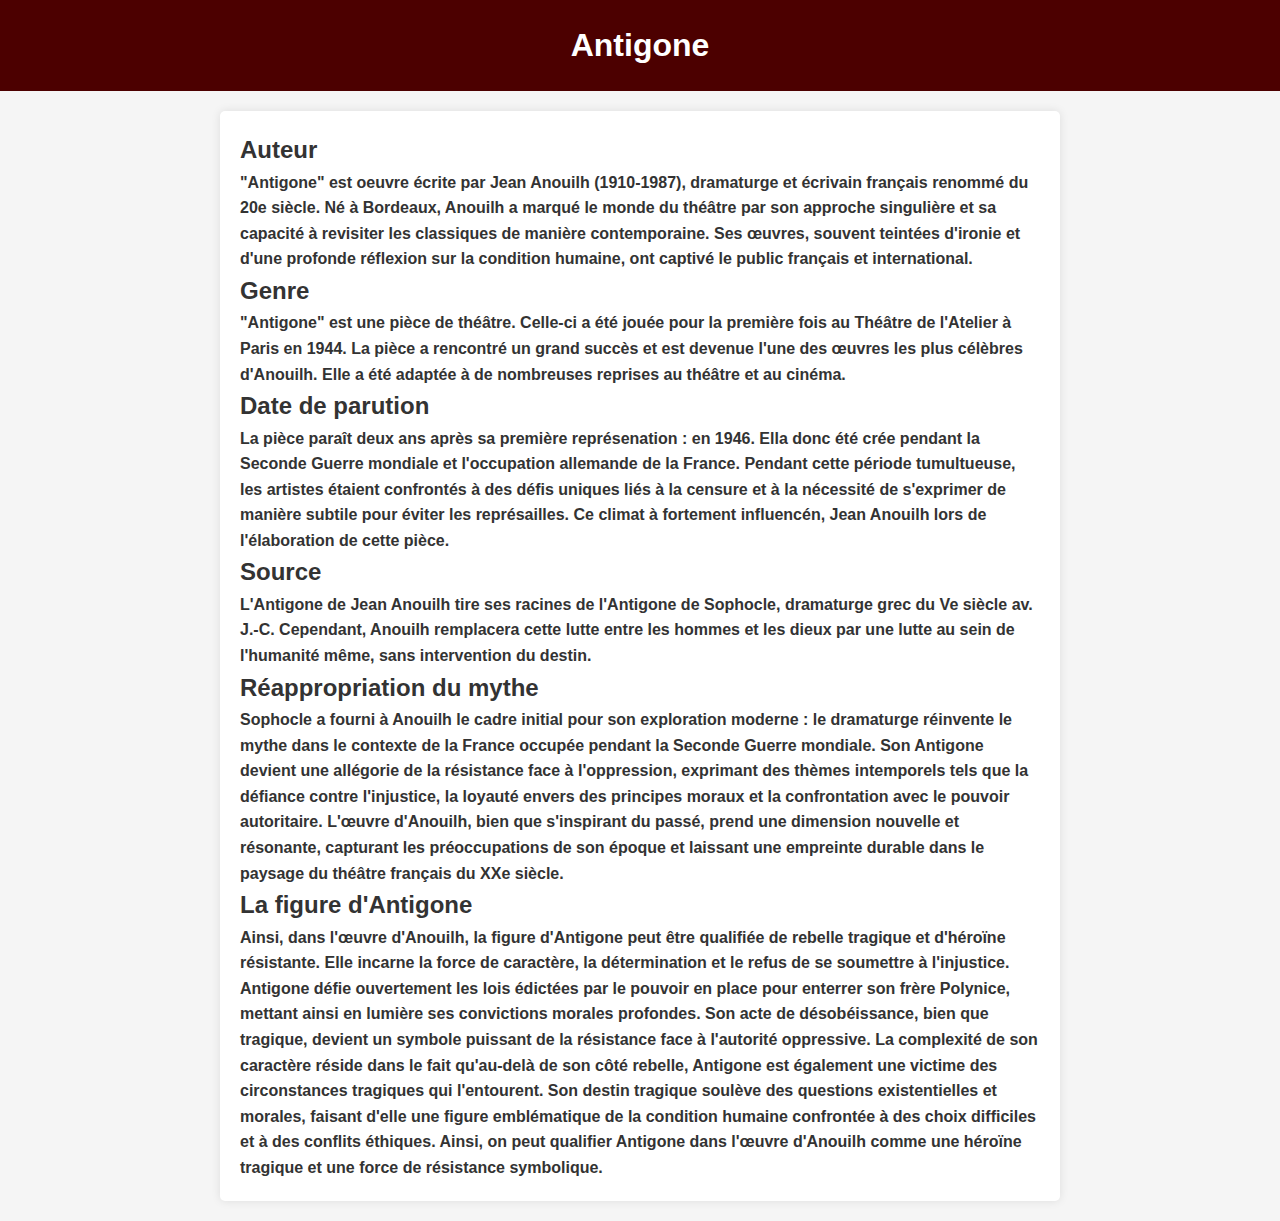
==== Anouilh.html @ 03aeebbd "Add files via upload" ====
<!DOCTYPE html>
<html lang="fr">

<head>
    <meta charset="utf-8">
    <meta name="viewport" content="width=device-width, initial-scale=1.0">
    <title>Antigone d'Anouilh</title>
    <link rel="stylesheet" type="text/css" href="style.css">
</head>

<body>

    <header>
        <h1> <b>Antigone</h1>
    </header>

    <main>

        <section>
            <h2>Auteur</h2>
            <p> "Antigone" est oeuvre écrite par Jean Anouilh (1910-1987), dramaturge et écrivain français renommé du 20e siècle. Né à Bordeaux, Anouilh a marqué le monde du théâtre par son approche singulière et sa capacité à revisiter les classiques de manière contemporaine. Ses œuvres, souvent teintées d'ironie et d'une profonde réflexion sur la condition humaine, ont captivé le public français et international.</p>
        </section>

        <section>
            <h2>Genre</h2>
            <p> "Antigone" est une pièce de théâtre. Celle-ci a été jouée pour la première fois au Théâtre de l'Atelier à Paris en 1944. La pièce a rencontré un grand succès et est devenue l'une des œuvres les plus célèbres d'Anouilh. Elle a été adaptée à de nombreuses reprises au théâtre et au cinéma. </p>
        </section>

        <section>
            <h2>Date de parution</h2>
            <p> La pièce paraît deux ans après sa première représenation : en 1946. Ella donc été crée pendant la Seconde Guerre mondiale et l'occupation allemande de la France. Pendant cette période tumultueuse, les artistes étaient confrontés à des défis uniques liés à la censure et à la nécessité de s'exprimer de manière subtile pour éviter les représailles. Ce climat à fortement influencén, Jean Anouilh lors de l'élaboration de cette pièce.
        </section>

        <section>
            <h2>Source</h2>
            <p> L'Antigone de Jean Anouilh tire ses racines de l'Antigone de Sophocle, dramaturge grec du Ve siècle av. J.-C. Cependant, Anouilh remplacera cette lutte entre les hommes et les dieux par une lutte au sein de l'humanité même, sans intervention du destin. </p>
        </section>

        <section>
           <h2> Réappropriation du mythe </h2> 
           <p>  Sophocle a fourni à Anouilh le cadre initial pour son exploration moderne : le dramaturge réinvente le mythe dans le contexte de la France occupée pendant la Seconde Guerre mondiale. Son Antigone devient une allégorie de la résistance face à l'oppression, exprimant des thèmes intemporels tels que la défiance contre l'injustice, la loyauté envers des principes moraux et la confrontation avec le pouvoir autoritaire. L'œuvre d'Anouilh, bien que s'inspirant du passé, prend une dimension nouvelle et résonante, capturant les préoccupations de son époque et laissant une empreinte durable dans le paysage du théâtre français du XXe siècle.</p>

        </section>

        <section>
            <h2> La figure d'Antigone </h2>
            <p> Ainsi, dans l'œuvre d'Anouilh, la figure d'Antigone peut être qualifiée de rebelle tragique et d'héroïne résistante. Elle incarne la force de caractère, la détermination et le refus de se soumettre à l'injustice. Antigone défie ouvertement les lois édictées par le pouvoir en place pour enterrer son frère Polynice, mettant ainsi en lumière ses convictions morales profondes. Son acte de désobéissance, bien que tragique, devient un symbole puissant de la résistance face à l'autorité oppressive. La complexité de son caractère réside dans le fait qu'au-delà de son côté rebelle, Antigone est également une victime des circonstances tragiques qui l'entourent. Son destin tragique soulève des questions existentielles et morales, faisant d'elle une figure emblématique de la condition humaine confrontée à des choix difficiles et à des conflits éthiques. Ainsi, on peut qualifier Antigone dans l'œuvre d'Anouilh comme une héroïne tragique et une force de résistance symbolique. </p>
        </section>

</body>

</html>
---- style.css ----
/* Reset des marges et des paddings */
body, h1, h2, h3, p {
    margin: 0;
    padding: 0;
}

body {
    font-family: 'Arial', sans-serif;
    line-height: 1.6;
    color: #333;
    background-color: #f5f5f5;
}

header {
    background-color: #4c0000; /* Bordeaux foncé */
    color: #fff; /* Texte en blanc pour contraste */
    text-align: center;
    padding: 20px;
}

#logo img {
    max-width: 100%;
}

#title {
    margin-top: 10px; /* Espacement entre le logo et le titre */
}

nav {
    background-color: #4c0000; /* Bordeaux foncé */
    color: #fff;
    text-align: center;
}

.scrollmenu {
    overflow: auto;
    white-space: nowrap;
    display: inline-block;
}

.scrollmenu a {
    display: inline-block;
    padding: 14px 16px;
    color: #fff;
    text-decoration: none;
}

.scrollmenu a:hover {
    background-color: #333; /* Légère teinte plus foncée au survol */
}

main {
    max-width: 800px;
    margin: 20px auto;
    padding: 20px;
    background-color: #fff;
    border-radius: 5px;
    box-shadow: 0 0 10px rgba(0, 0, 0, 0.1);
}

#image-section img {
    max-width: 100%;
    height: auto;
    border-radius: 5px;
    display: block;
    margin: 0 auto; /* Centre l'image horizontalement */
}

#content-section {
    margin-top: 20px; /* Espacement entre l'image et le contenu */
}

h3 {
    color: #4c0000; /* Bordeaux foncé */
    margin-bottom: 10px;
}

h4 {
    color: #4c0000; /* Bordeaux foncé */
    margin-bottom: 5px;
}

iframe {
    max-width: 100%;
    display: block;
    margin: 0 auto; /* Centre la vidéo horizontalement */
}

footer {
    background-color: #4c0000; /* Bordeaux foncé */
    color: #fff;
    text-align: center;
    padding: 10px;
    position: fixed;
    bottom: 0;
    width: 100%;
}

footer a {
    color: #fff; /* Couleur du texte pour les liens dans le footer */
    text-decoration: none;
    margin: 0 10px; /* Espacement entre les liens dans le footer */
}

footer a:hover {
    text-decoration: underline;
}
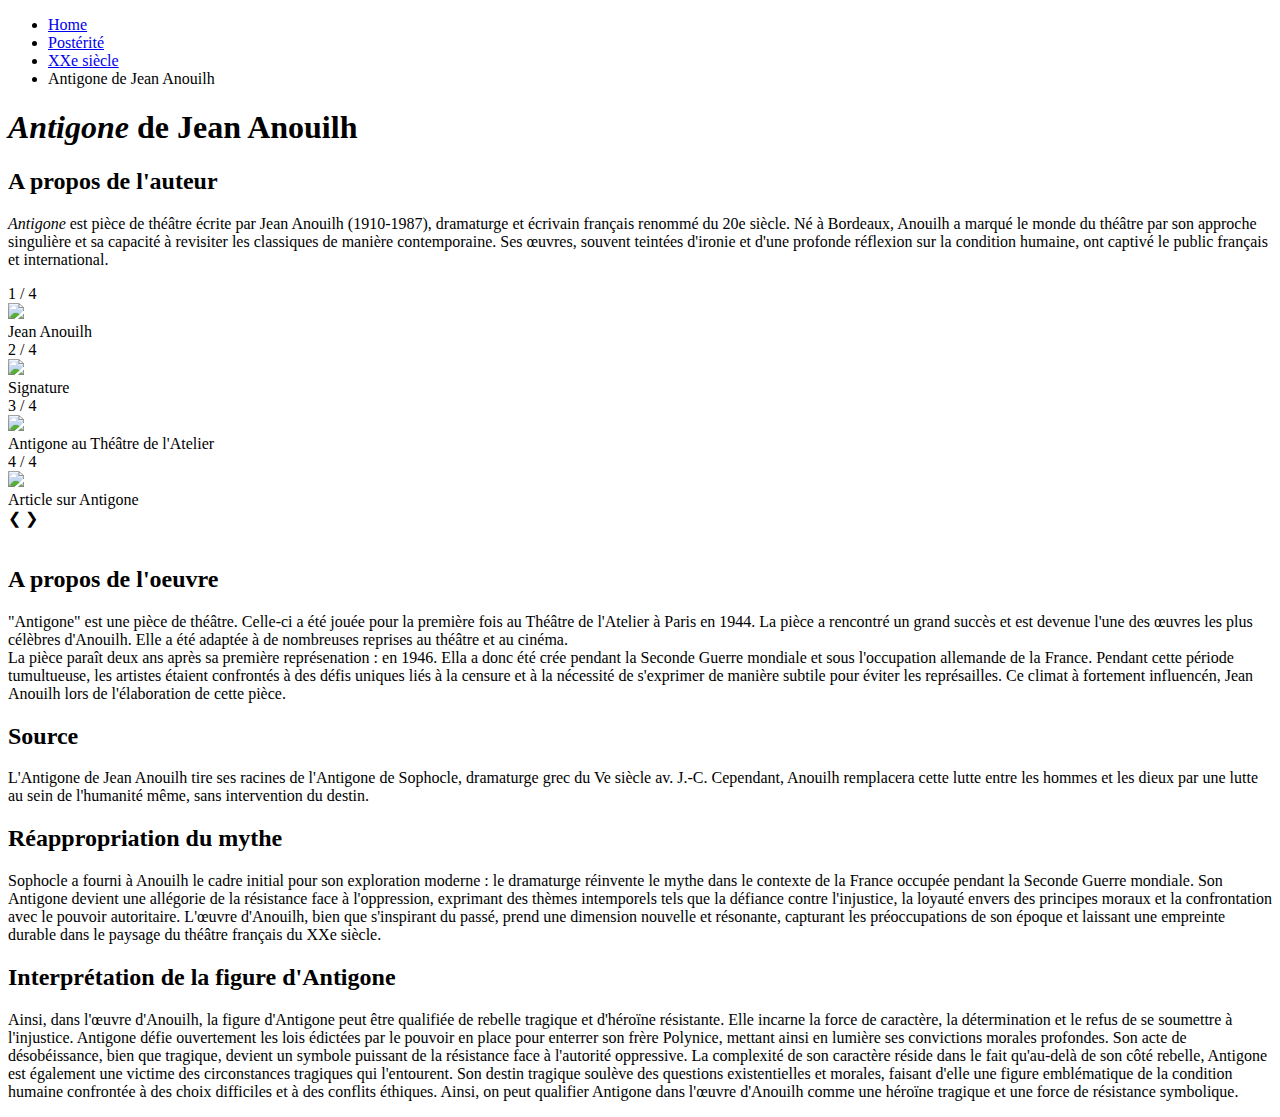
==== commit 05a70d32: "Add files via upload" ====
--- a/Anouilh.html
+++ b/Anouilh.html
@@ -5,47 +5,90 @@
     <meta charset="utf-8">
     <meta name="viewport" content="width=device-width, initial-scale=1.0">
     <title>Antigone d'Anouilh</title>
-    <link rel="stylesheet" type="text/css" href="style.css">
-</head>
+    <link rel="stylesheet" type="text/css" href="C:\Users\julte\OneDrive\Bureau\progetto-antigonologie-terwagne\Style\itemstyle.css">
+    <script src="C:\Users\julte\OneDrive\Bureau\progetto-antigonologie-terwagne\JS\script.js"></script>
+    
+    <ul class="breadcrumb">
+    <li><a href="C:\Users\julte\OneDrive\Bureau\progetto-antigonologie-terwagne\index.html">Home</a></li>
+    <li><a href="# Postérité">Postérité</a></li>
+    <li><a href="C:\Users\julte\OneDrive\Bureau\progetto-antigonologie-terwagne\XXsiècle.html"> XXe siècle</a></li>
+    <li>Antigone de Jean Anouilh</li>
+    </ul>
+
+<head/>
 
 <body>
-
-    <header>
-        <h1> <b>Antigone</h1>
+    <header class="header"> 
+        <div id= "title">
+        <h1 class= "main-title"> <em>Antigone</em> de Jean Anouilh</h1>
+        </div>
     </header>
 
+    
     <main>
 
-        <section>
-            <h2>Auteur</h2>
-            <p> "Antigone" est oeuvre écrite par Jean Anouilh (1910-1987), dramaturge et écrivain français renommé du 20e siècle. Né à Bordeaux, Anouilh a marqué le monde du théâtre par son approche singulière et sa capacité à revisiter les classiques de manière contemporaine. Ses œuvres, souvent teintées d'ironie et d'une profonde réflexion sur la condition humaine, ont captivé le public français et international.</p>
+        <section class="content-section">
+            <h2> A propos de l'auteur</h2>
+            <p> <em>Antigone</em> est pièce de théâtre écrite par Jean Anouilh (1910-1987), dramaturge et écrivain français renommé du 20e siècle. Né à Bordeaux, Anouilh a marqué le monde du théâtre par son approche singulière et sa capacité à revisiter les classiques de manière contemporaine. Ses œuvres, souvent teintées d'ironie et d'une profonde réflexion sur la condition humaine, ont captivé le public français et international.</p>
         </section>
 
-        <section>
-            <h2>Genre</h2>
-            <p> "Antigone" est une pièce de théâtre. Celle-ci a été jouée pour la première fois au Théâtre de l'Atelier à Paris en 1944. La pièce a rencontré un grand succès et est devenue l'une des œuvres les plus célèbres d'Anouilh. Elle a été adaptée à de nombreuses reprises au théâtre et au cinéma. </p>
-        </section>
+        <div class="slideshow-container">
 
-        <section>
-            <h2>Date de parution</h2>
-            <p> La pièce paraît deux ans après sa première représenation : en 1946. Ella donc été crée pendant la Seconde Guerre mondiale et l'occupation allemande de la France. Pendant cette période tumultueuse, les artistes étaient confrontés à des défis uniques liés à la censure et à la nécessité de s'exprimer de manière subtile pour éviter les représailles. Ce climat à fortement influencén, Jean Anouilh lors de l'élaboration de cette pièce.
-        </section>
+            <div class="mySlides fade">
+            <div class="numbertext">1 / 4</div>
+            <img src="C:\Users\julte\OneDrive\Bureau\progetto-antigonologie-terwagne\Img\640px-Anouilh_1940_3.jpg" style="width:100%">
+            <div class="text">Jean Anouilh</div>
+        </div>
 
-        <section>
+            <div class="mySlides fade">
+            <div class="numbertext">2 / 4</div>
+            <img src="C:\Users\julte\OneDrive\Bureau\progetto-antigonologie-terwagne\Img\338px-Jean_Anouilh_Signature.svg.png" style="width:100%">
+            <div class="text">Signature</div>
+        </div>
+
+            <div class="mySlides fade">
+            <div class="numbertext">3 / 4</div>
+            <img src="C:\Users\julte\OneDrive\Bureau\progetto-antigonologie-terwagne\Img\Recueil_sur__Antigone__de_Jean_Anouilh_-_btv1b10515961d_(11_of_68).jpg" style="width:100%">
+            <div class="text">Antigone au Théâtre de l'Atelier</div>
+         </div>
+
+             <div class="mySlides fade">
+            <div class="numbertext">4 / 4</div>
+            <img src="C:\Users\julte\OneDrive\Bureau\progetto-antigonologie-terwagne\Img\Recueil_sur__Antigone__de_Jean_Anouilh_-_btv1b10515961d_(27_of_68).jpg" style="width:100%">
+            <div class="text">Article sur Antigone</div>
+        </div>
+
+            <a class="prev" onclick="plusSlides(-1)">❮</a>
+            <a class="next" onclick="plusSlides(1)">❯</a>
+
+            </div>
+            <br>
+
+            <div style="text-align:center">
+              <span class="dot" onclick="currentSlide(1)"></span> 
+              <span class="dot" onclick="currentSlide(2)"></span> 
+              <span class="dot" onclick="currentSlide(3)"></span> 
+        </div>
+        
+
+        <section class="content-section">
+            <h2>A propos de l'oeuvre</h2>
+            <p> "Antigone" est une pièce de théâtre. Celle-ci a été jouée pour la première fois au Théâtre de l'Atelier à Paris en 1944. La pièce a rencontré un grand succès et est devenue l'une des œuvres les plus célèbres d'Anouilh. Elle a été adaptée à de nombreuses reprises au théâtre et au cinéma. <br> La pièce paraît deux ans après sa première représenation : en 1946. Ella a donc été crée pendant la Seconde Guerre mondiale et sous l'occupation allemande de la France. Pendant cette période tumultueuse, les artistes étaient confrontés à des défis uniques liés à la censure et à la nécessité de s'exprimer de manière subtile pour éviter les représailles. Ce climat à fortement influencén, Jean Anouilh lors de l'élaboration de cette pièce.</p>
+        
+        <section class="content-section">
             <h2>Source</h2>
             <p> L'Antigone de Jean Anouilh tire ses racines de l'Antigone de Sophocle, dramaturge grec du Ve siècle av. J.-C. Cependant, Anouilh remplacera cette lutte entre les hommes et les dieux par une lutte au sein de l'humanité même, sans intervention du destin. </p>
         </section>
 
-        <section>
+        <section class="content-section">
            <h2> Réappropriation du mythe </h2> 
            <p>  Sophocle a fourni à Anouilh le cadre initial pour son exploration moderne : le dramaturge réinvente le mythe dans le contexte de la France occupée pendant la Seconde Guerre mondiale. Son Antigone devient une allégorie de la résistance face à l'oppression, exprimant des thèmes intemporels tels que la défiance contre l'injustice, la loyauté envers des principes moraux et la confrontation avec le pouvoir autoritaire. L'œuvre d'Anouilh, bien que s'inspirant du passé, prend une dimension nouvelle et résonante, capturant les préoccupations de son époque et laissant une empreinte durable dans le paysage du théâtre français du XXe siècle.</p>
 
         </section>
 
-        <section>
-            <h2> La figure d'Antigone </h2>
+        <section class= "content-section">
+            <h2> Interprétation de la figure d'Antigone </h2>
             <p> Ainsi, dans l'œuvre d'Anouilh, la figure d'Antigone peut être qualifiée de rebelle tragique et d'héroïne résistante. Elle incarne la force de caractère, la détermination et le refus de se soumettre à l'injustice. Antigone défie ouvertement les lois édictées par le pouvoir en place pour enterrer son frère Polynice, mettant ainsi en lumière ses convictions morales profondes. Son acte de désobéissance, bien que tragique, devient un symbole puissant de la résistance face à l'autorité oppressive. La complexité de son caractère réside dans le fait qu'au-delà de son côté rebelle, Antigone est également une victime des circonstances tragiques qui l'entourent. Son destin tragique soulève des questions existentielles et morales, faisant d'elle une figure emblématique de la condition humaine confrontée à des choix difficiles et à des conflits éthiques. Ainsi, on peut qualifier Antigone dans l'œuvre d'Anouilh comme une héroïne tragique et une force de résistance symbolique. </p>
-        </section>
 
 </body>
 
